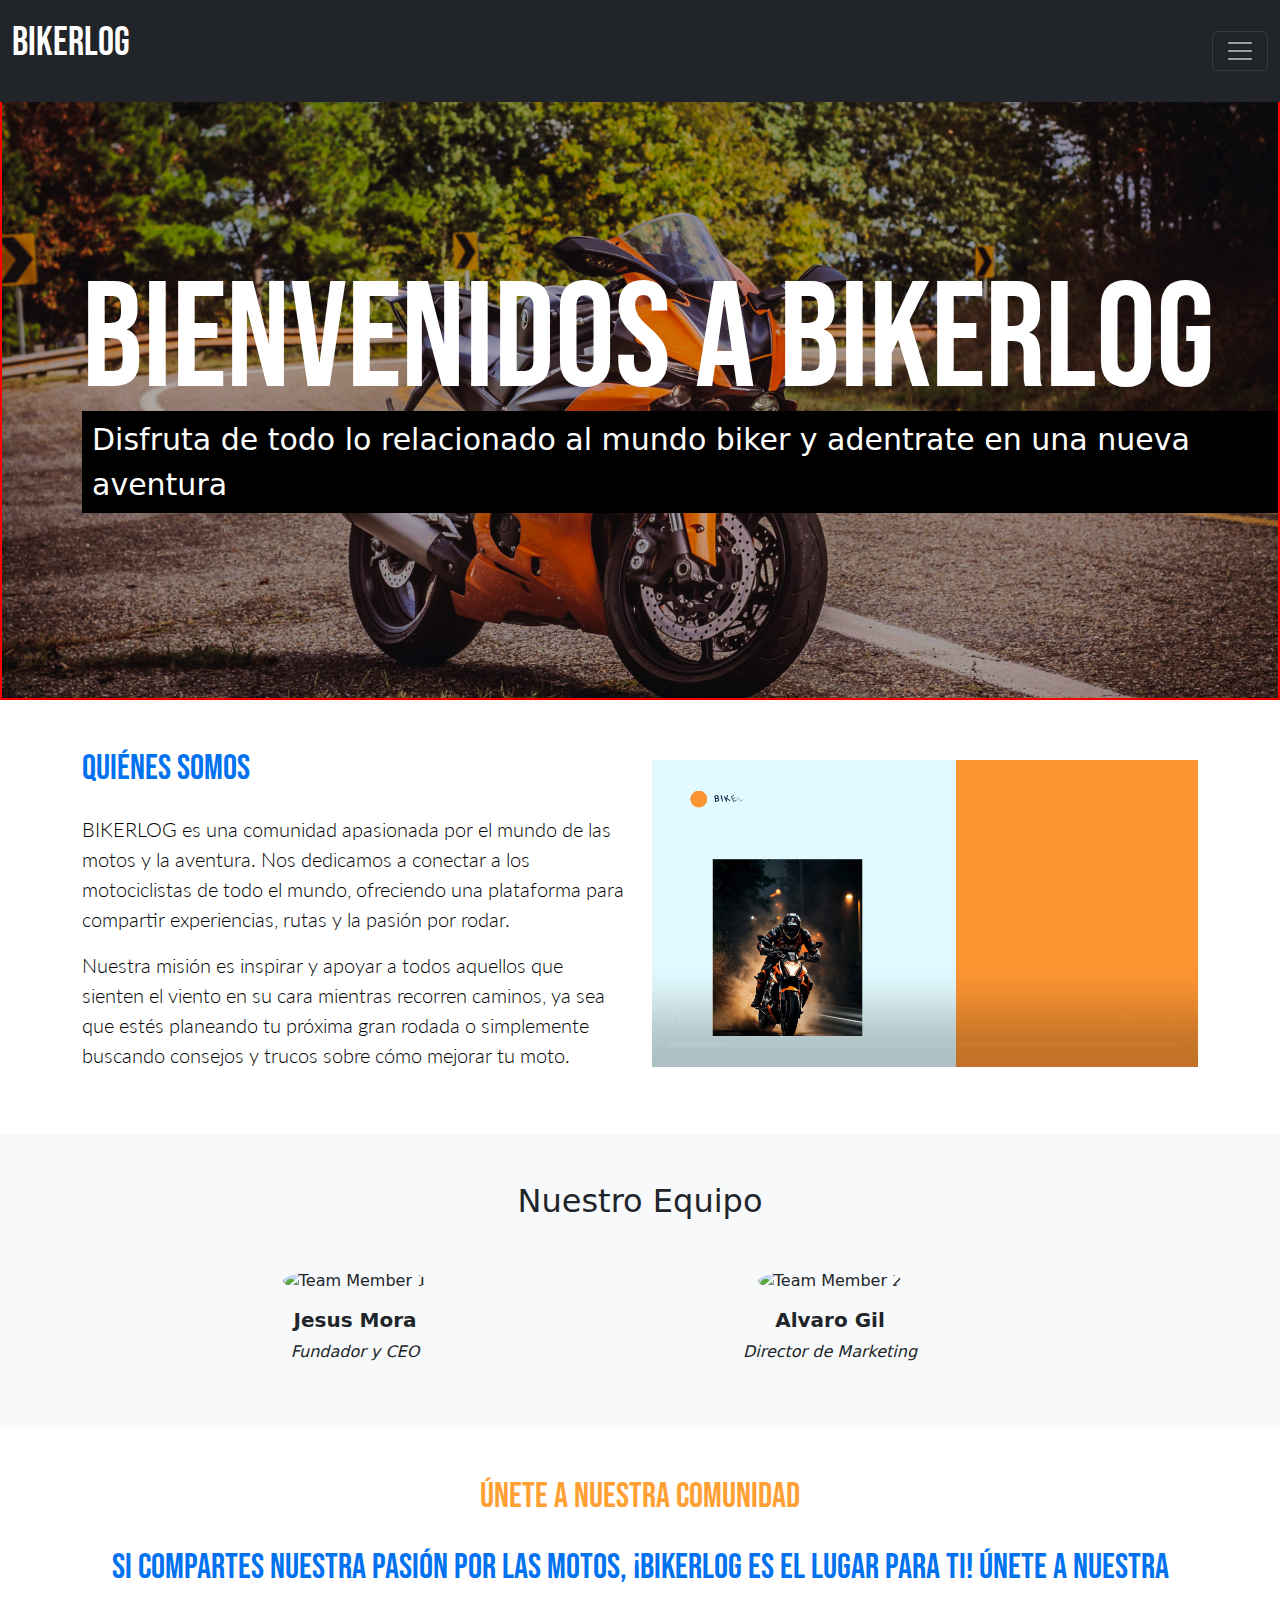
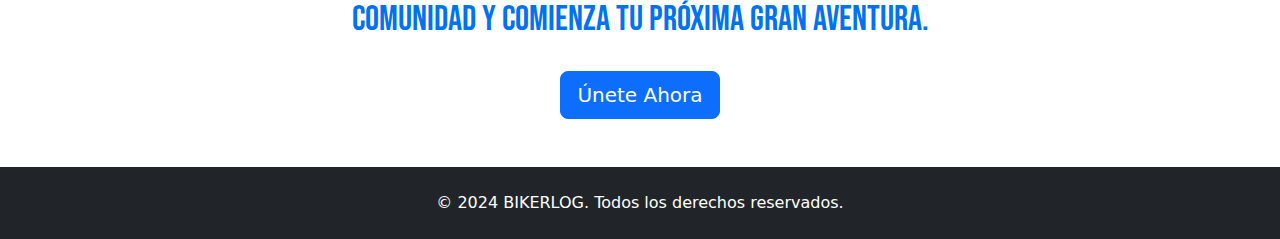
==== pages/aboutUs.html @ 2d5d3749 "add enlace" ====
<!DOCTYPE html>
<html lang="en">
<head>
    <meta charset="UTF-8">
    <meta name="viewport" content="width=device-width, initial-scale=1.0">
    <title>About Us - BIKERLOG</title>
    <link href="https://cdn.jsdelivr.net/npm/bootstrap@5.3.3/dist/css/bootstrap.min.css" rel="stylesheet" integrity="sha384-QWTKZyjpPEjISv5WaRU9OFeRpok6YctnYmDr5pNlyT2bRjXh0JMhjY6hW+ALEwIH" crossorigin="anonymous">
   <link rel="stylesheet" href="../styles/aboutUs.css">
   <link rel="stylesheet" href="../styles/index.css">
</head>
<body>
    <header>
        <nav class="navbar navbar-dark bg-dark fixed-top">
            <div class="container-fluid">
              <!-- <a class="navbar-brand" href="#">BIKERLOG</a> -->
              <a class="navbar-brand" href="#">
                  <div class="container-logo">
                    <p>BIKERLOG</p>
                  </div>
              </a>
              <button class="navbar-toggler" type="button" data-bs-toggle="offcanvas" data-bs-target="#offcanvasDarkNavbar" aria-controls="offcanvasDarkNavbar" aria-label="Toggle navigation">
                <span class="navbar-toggler-icon"></span>
              </button>
              <div class="offcanvas offcanvas-end text-bg-dark" tabindex="-1" id="offcanvasDarkNavbar" aria-labelledby="offcanvasDarkNavbarLabel">
                <div class="offcanvas-header">
                  <h5 class="offcanvas-title" id="offcanvasDarkNavbarLabel">Emprende una nueva aventura</h5>
                  <button type="button" class="btn-close btn-close-white" data-bs-dismiss="offcanvas" aria-label="Close"></button>
                </div>
                <div class="offcanvas-body">
                  <ul class="navbar-nav justify-content-end flex-grow-1 pe-3">
                    <li class="nav-item">
                      <a class="nav-link active" aria-current="page" href="../index.html">Home</a>
                    </li>
                    <li class="nav-item">
                      <a class="nav-link" href="./blog.html">Blog</a>
                    </li>
                    <li class="nav-item">
                        <a class="nav-link" href="#">Rodadas</a>
                    </li>
                    <li class="nav-item">
                        <a class="nav-link" href="./aboutUs.html">Sobre Nosotros</a>
                    </li>
                    <!-- <li class="nav-item dropdown">
                      <a class="nav-link dropdown-toggle" href="#" role="button" data-bs-toggle="dropdown" aria-expanded="false">
                        Dropdown
                      </a>
                      <ul class="dropdown-menu dropdown-menu-dark">
                        <li><a class="dropdown-item" href="#">Action</a></li>
                        <li><a class="dropdown-item" href="#">Another action</a></li>
                        <li>
                          <hr class="dropdown-divider">
                        </li>
                        <li><a class="dropdown-item" href="#">Something else here</a></li>
                      </ul>
                    </li> -->
                  </ul>
                  <!-- <form class="d-flex mt-3" role="search">
                    <input class="form-control me-2" type="search" placeholder="Search" aria-label="Search">
                    <button class="btn btn-success" type="submit">Search</button>
                  </form> -->
                </div>
              </div>
            </div>
          </nav>
          <section class="banner-section">
              <h1>Bienvenidos a BikerLog</h1>
              <p>Disfruta de todo lo relacionado al mundo biker y adentrate en una nueva aventura</p>
          </section>
<main>
    <!-- Sección de descripción -->
    <section class="py-5">
        <div class="container">
            <div class="row align-items-center">
                <div class="col-lg-6">
                    <h2 class="mb-4">Quiénes Somos</h2>
                    <p class="lead">
                        BIKERLOG es una comunidad apasionada por el mundo de las motos y la aventura. Nos dedicamos a conectar a los motociclistas de todo el mundo, ofreciendo una plataforma para compartir experiencias, rutas y la pasión por rodar. 
                    </p>
                    <p class="lead ">
                        Nuestra misión es inspirar y apoyar a todos aquellos que sienten el viento en su cara mientras recorren caminos, ya sea que estés planeando tu próxima gran rodada o simplemente buscando consejos y trucos sobre cómo mejorar tu moto.
                    </p>
                </div>
                <div class="col-lg-6">
                    <div class="video-container">
                        <video controls autoplay loop muted>
                            <source src="../assets/Presentación de cultura de la empresa celeste violeta (3).mp4" type="video/mp4">
                            Tu navegador no soporta videos HTML5.
                        </video>
                    </div>
                </div>
            </div>
        </div>
    </section>

    <!-- Sección de equipo -->
    <section class="py-5 bg-light">
        <div class="container">
            <h2 class="text-center mb-5">Nuestro Equipo</h2>
            <div class="row text-center">
                <!-- Miembro del equipo 1 -->
                <div class="col-md-6 team-member">
                    <img src="https://via.placeholder.com/150" alt="Team Member 1">
                    <h5>Jesus Mora</h5>
                    <p>Fundador y CEO</p>
                </div>
                <!-- Miembro del equipo 2 -->
                <div class="col-md-4 team-member">
                    <img src="https://via.placeholder.com/150" alt="Team Member 2">
                    <h5>Alvaro Gil</h5>
                    <p>Director de Marketing</p>
                </div>
            </div>
        </div>
    </section>

    <!-- Sección de llamada a la acción -->
    <section class="py-5">
        <div class="container text-center">
            <h2 class="mb-4">Únete a Nuestra Comunidad</h2>
            <p class="biker mb-4">
                Si compartes nuestra pasión por las motos, ¡BIKERLOG es el lugar para ti! Únete a nuestra comunidad y comienza tu próxima gran aventura.
            </p>
            <a href="#" class="btn btn-primary btn-lg">Únete Ahora</a>
        </div>
    </section>
</main>
    <!-- Footer -->
    <footer class="py-4 bg-dark text-white text-center">
        <p class="mb-0">&copy; 2024 BIKERLOG. Todos los derechos reservados.</p>
    </footer>

    <!-- Bootstrap JS -->
    <script src="https://cdn.jsdelivr.net/npm/bootstrap@5.3.3/dist/js/bootstrap.bundle.min.js" integrity="sha384-YvpcrYf0tY3lHB60NNkmXc5s9fDVZLESaAA55NDzOxhy9GkcIdslK1eN7N6jIeHz" crossorigin="anonymous"></script>

    <script src="https://cdn.jsdelivr.net/npm/bootstrap@5.3.3/dist/js/bootstrap.bundle.min.js" integrity="sha384-mQ93G1EwhbvtKVYvTrPT5s8IkAjrI6gmHugRftlkrC7WYMfduGF2yCDboKI9d6L7" crossorigin="anonymous"></script>
</body>
</html>
---- styles/aboutUs.css ----
@import url('https://fonts.googleapis.com/css2?family=Bebas+Neue&display=swap');
@import url('https://fonts.googleapis.com/css2?family=Lato:ital,wght@0,100;0,300;0,400;0,700;0,900;1,100;1,300;1,400;1,700;1,900&display=swap');

* {
    margin: 0;
}

:root{
    --color-text: #FF9F34;
    --secondo-color:#0072F0;
    --font-text: Bebas Neue;
    --second-font: 'Lato';

}

body{
    background-color: #fff;
    margin: 0;
    padding: 0%;
    overflow-x: hidden;
    box-sizing: border-box;

}



/*style for about*/
.team-member img {
    border-radius: 50%;
    width: 150px;
    height: 150px;
    object-fit: cover;
}

.team-member {
    text-align: center;
}

.team-member h5 {
    margin-top: 15px;
    font-weight: bold;
}

.team-member p {
    font-style: italic;
}

.text-center h2 {
  color: var(--color-text);
  font-family: var(--font-text);
}

/* Ajusta el estilo de la sección */
.video-container {
    max-width: 100%;
    height: auto;
}

.video-container video {
    width: 100%;
    height: auto;
}

/*style for section container(quienes somos)*/


.mb-4 {
    font-family: var(--font-text);
    color: var(--secondo-color);
    font-size: 35PX;
}

.lead{
    font-family: var(--second-font);
    color: black;
}
---- styles/index.css ----
@import url('https://fonts.googleapis.com/css2?family=Bebas+Neue&display=swap');
@import url('https://fonts.googleapis.com/css2?family=Lato:ital,wght@0,100;0,300;0,400;0,700;0,900;1,100;1,300;1,400;1,700;1,900&display=swap');

* {
    margin: 0;
}

:root{
    --color-text: #FF9F34;
    --secondo-color:#0072F0;
    --font-text: Bebas Neue;
    --second-font: 'Lato';

}

body{
    background-color: #fff;
    margin: 0;
    padding: 0%;
    overflow-x: hidden;
    box-sizing: border-box;

}

main{
    overflow: hidden;
}


.container-logo p{
    font-family: "Bebas Neue";
    font-size: 40px;
}

.banner-section {
    background-image: url('/assets/Bikerlog-image-main.png'); /* Imagen de fondo del banner */
    background-size: cover;
    border:2px solid red;
    background-position: center;
    background-repeat: repeat;
    height: 600px;
    width: 100vw;
    position: relative;
    display: flex;
    flex-direction: column;
    align-items: center; 
    margin-top: 100px;
    justify-content: center;
    align-items: start;
}

.banner-section h1{
    color: white;
    margin-left: 80px;
    font-size: 150px;
    font-family: "Bebas Neue";
    line-height: 140px;
    margin-bottom: 0;
}
.banner-section p {
    color: white;
    margin-left: 80px;
    font-size: 30px;
    background-color: black;
    padding: 6px 10px;
}

.banner-section button {
    padding: 8px 40px;
    border-radius: 10px;
    font-family: "Bebas Neue";
    font-size: 30px;
}

/* Alinear el contenido a la izquierda */
.banner-content {
    max-width: 600px; 
    padding-left: 30px; 
}

.banner-content h1 {
    font-size: 3rem;
    margin-bottom: 20px;
}

.banner-content p {
    font-size: 1.25rem;
    margin-bottom: 20px;
}

.banner-content .btn {
    font-size: 1.25rem;
    padding: 10px 20px;
}

/*styles for card*/
.card {
    display: flex;
    flex-direction: column;
    height: 100%;
    padding: 20px; 
    min-height: 450px; 
    box-sizing: border-box; 
}


.card-img-top {
    width: 100%;
    height: 200px; 
    object-fit: cover; 
}


.card-body {
    display: flex;
    flex-direction: column;
    flex-grow: 1;
}


.btn {
    margin-top: auto;
}



/* Estilos para las palabras individuales en el título */
.word-1 {
    color: blue; /* Cambia el color de 'Articulos' a azul */
}

.word-2 {
    color: red; /* Cambia el color de 'recientes' a rojo */
}
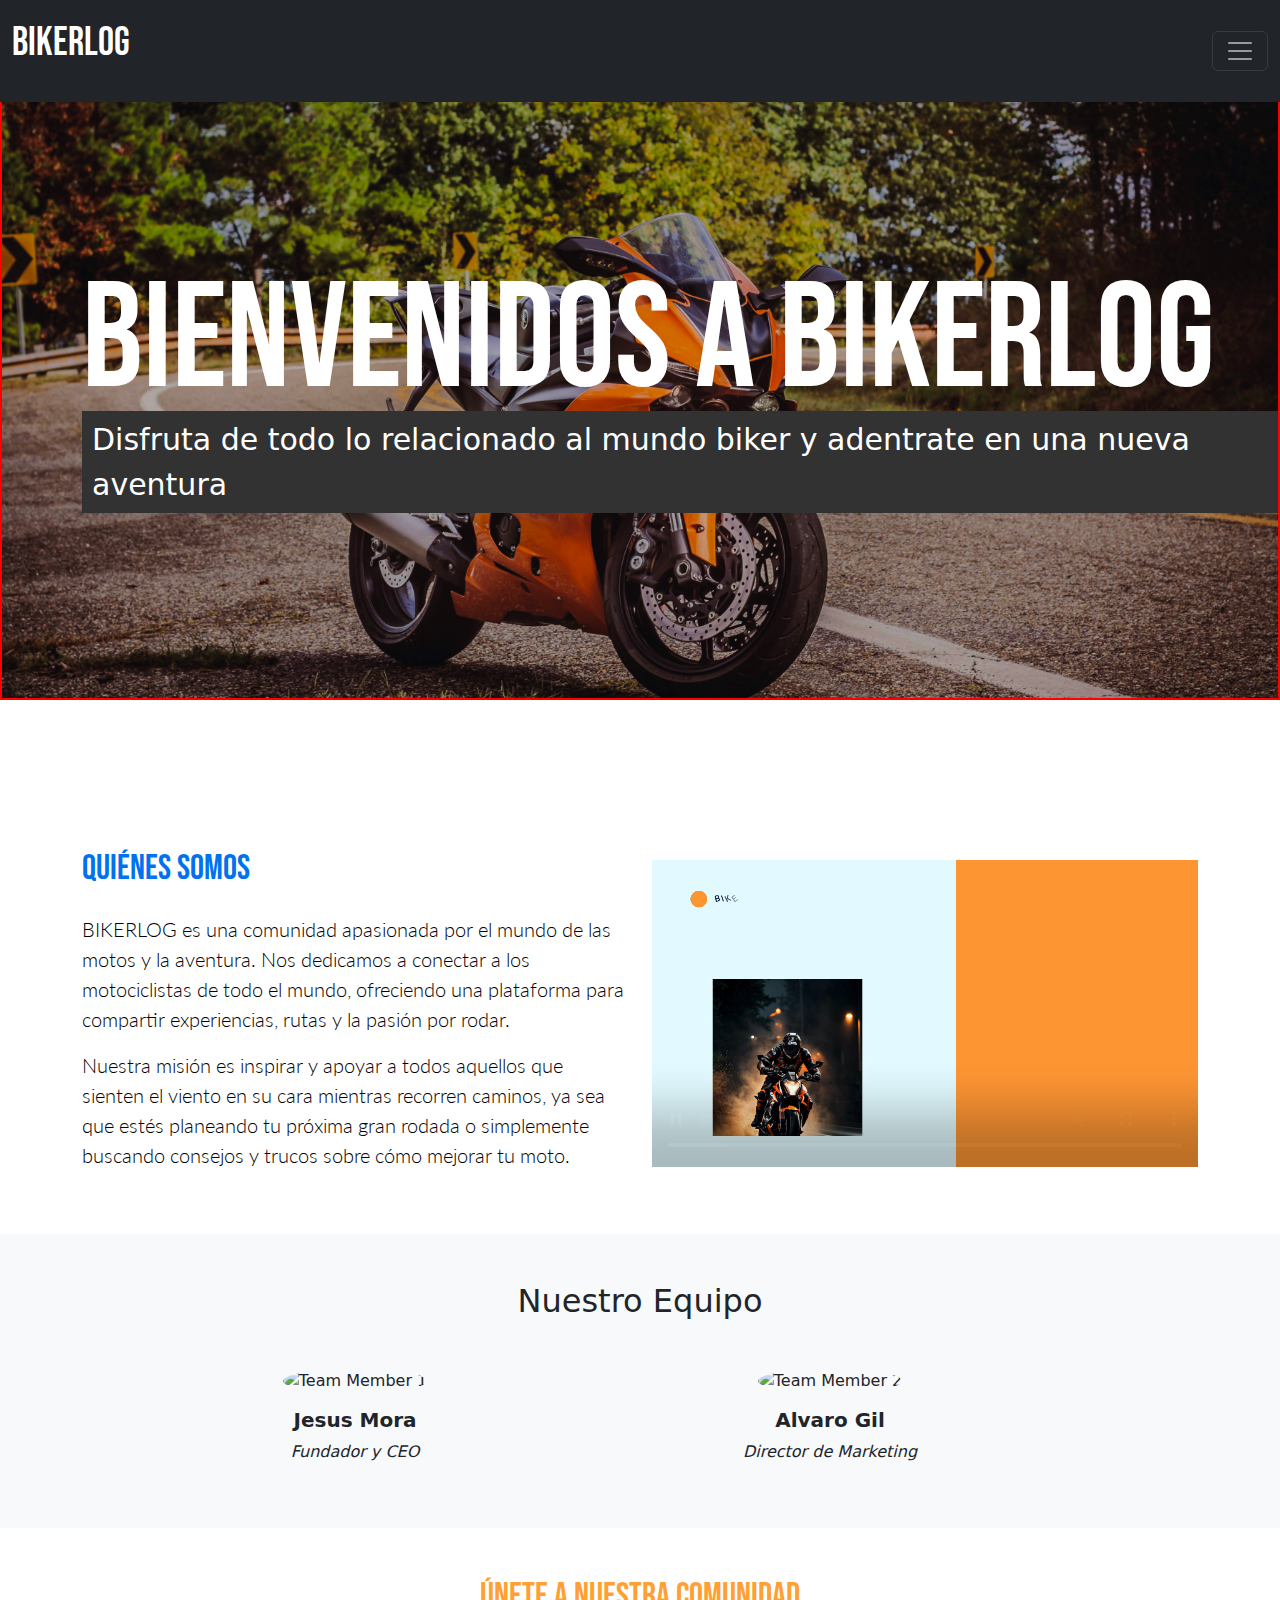
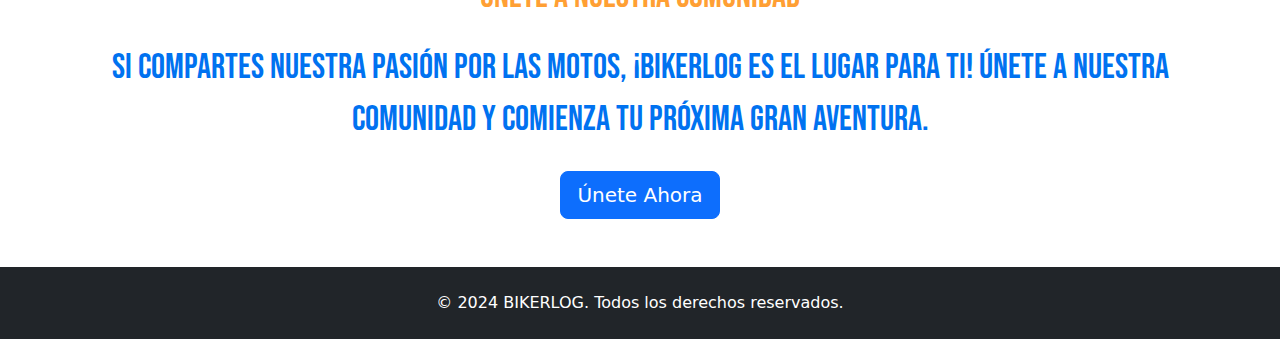
==== commit fe606967: "quite el espacio en blanco del footer" ====
--- a/pages/aboutUs.html
+++ b/pages/aboutUs.html
@@ -66,6 +66,7 @@
               <h1>Bienvenidos a BikerLog</h1>
               <p>Disfruta de todo lo relacionado al mundo biker y adentrate en una nueva aventura</p>
           </section>
+    </header>
 <main>
     <!-- Sección de descripción -->
     <section class="py-5">
--- a/styles/index.css
+++ b/styles/index.css
@@ -61,15 +61,29 @@
     color: white;
     margin-left: 80px;
     font-size: 30px;
-    background-color: black;
+    background-color: rgb(50, 50, 50);
     padding: 6px 10px;
 }
 
 .banner-section button {
-    padding: 8px 40px;
+    padding: 6px 40px;
     border-radius: 10px;
     font-family: "Bebas Neue";
     font-size: 30px;
+    margin: 20px 10px 0px 80px;
+    border: none;
+    background-color: #FF9F34;
+    color: #333333;
+}
+
+.banner-section button:hover{
+    border: 2px solid #FF9F34;
+    background-color: #1a1a1a;
+    color: #fff;
+}
+
+header{
+    padding-bottom: 100px;
 }
 
 /* Alinear el contenido a la izquierda */
@@ -126,9 +140,12 @@
 
 /* Estilos para las palabras individuales en el título */
 .word-1 {
-    color: blue; /* Cambia el color de 'Articulos' a azul */
+    color: #333333; /* Cambia el color de 'Articulos' a azul */
+    font-family: "Bebas Neue";
 }
 
+
 .word-2 {
-    color: red; /* Cambia el color de 'recientes' a rojo */
+    color: #0072F0; /* Cambia el color de 'recientes' a rojo */
+    font-family: "Bebas Neue";
 }
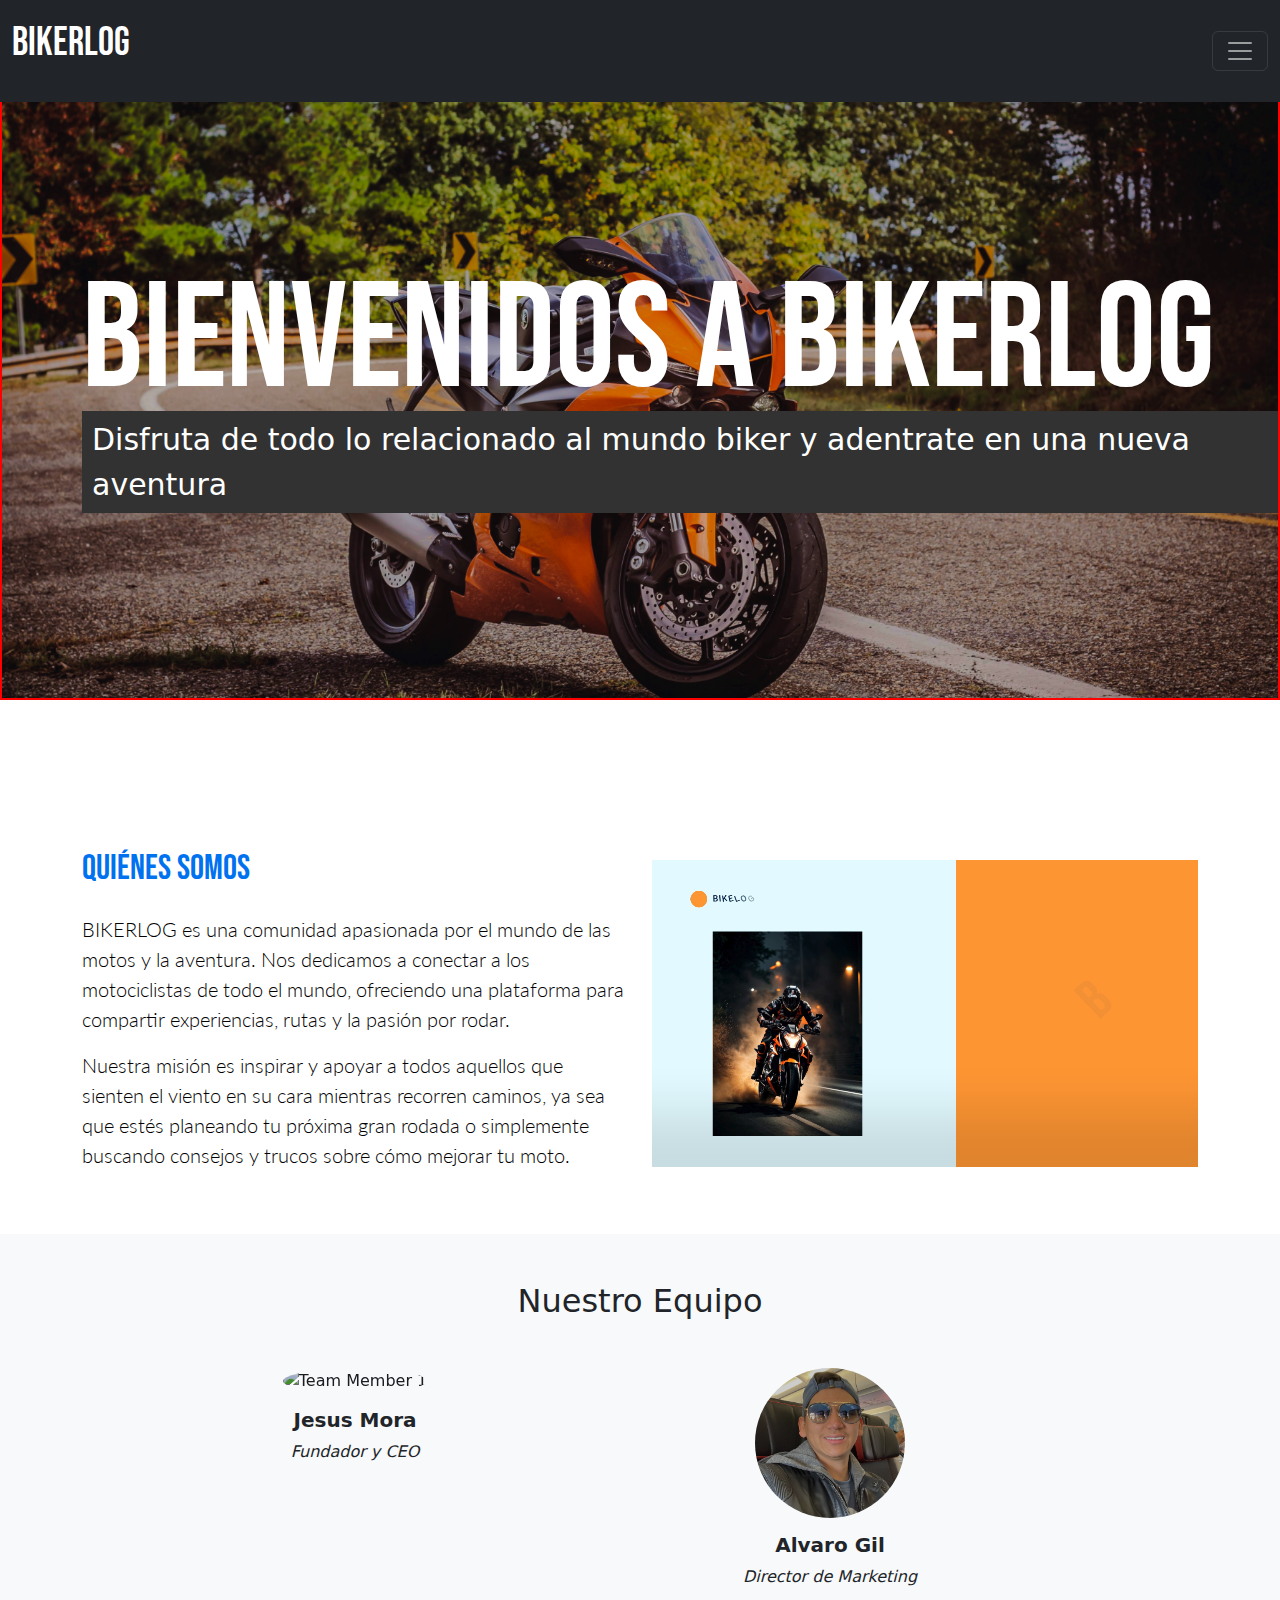
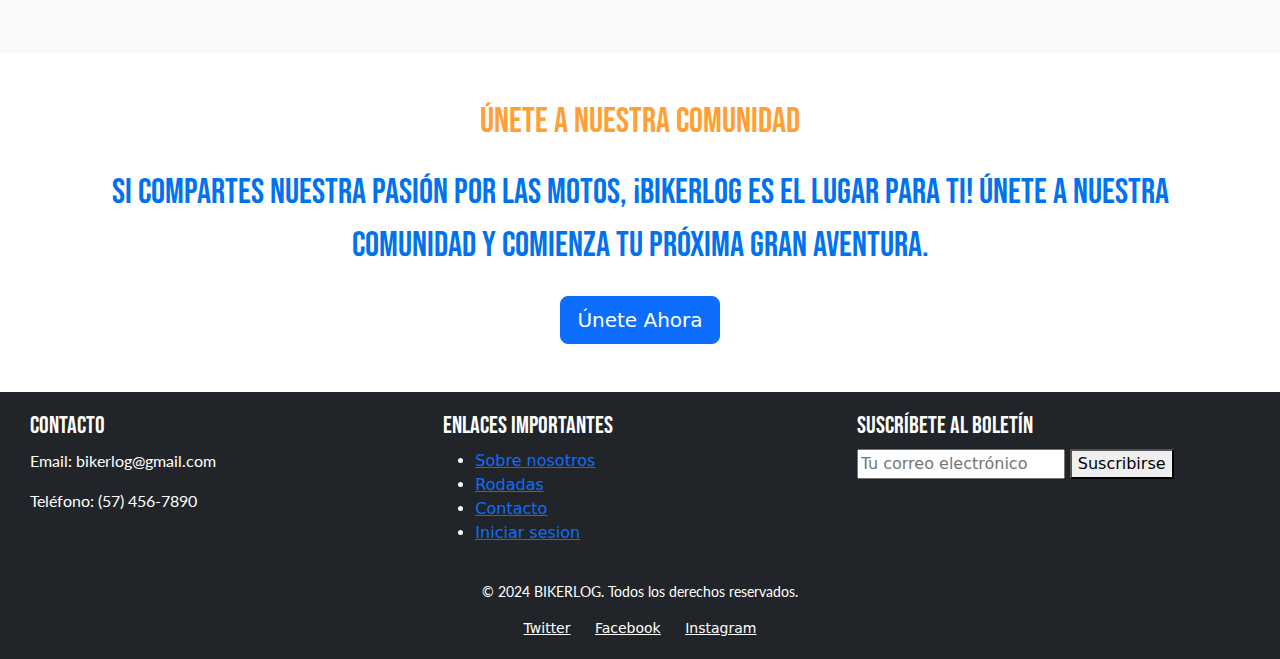
==== commit d752961b: "footer terminado" ====
--- a/pages/aboutUs.html
+++ b/pages/aboutUs.html
@@ -106,7 +106,7 @@
                 </div>
                 <!-- Miembro del equipo 2 -->
                 <div class="col-md-4 team-member">
-                    <img src="https://via.placeholder.com/150" alt="Team Member 2">
+                    <img src="../assets/8C8E439C-3A99-4916-8226-2C6E57E759D5.JPG" alt="Team Member 2">
                     <h5>Alvaro Gil</h5>
                     <p>Director de Marketing</p>
                 </div>
@@ -124,12 +124,45 @@
             <a href="#" class="btn btn-primary btn-lg">Únete Ahora</a>
         </div>
     </section>
+    
 </main>
     <!-- Footer -->
-    <footer class="py-4 bg-dark text-white text-center">
-        <p class="mb-0">&copy; 2024 BIKERLOG. Todos los derechos reservados.</p>
-    </footer>
-
+    <footer>
+      <div class="footer-content">
+          <div id="contacto" class="contact-info">
+              <h4>Contacto</h4>
+              <p>Email: bikerlog@gmail.com</p>
+              <p>Teléfono: (57) 456-7890</p>
+          </div>
+          
+          <div class="links">
+              <h4>Enlaces importantes</h4>
+              <ul>
+                  <li><a href="../pages/aboutUs.html">Sobre nosotros</a></li>
+                  <li><a href="#">Rodadas</a></li>
+                  <li><a href="#contacto">Contacto</a></li>
+                  <li><a href="../pages/loginAdmin.html">Iniciar sesion</a></li>
+              </ul>
+          </div>
+          
+          <div class="newsletter">
+              <h4>Suscríbete al boletín</h4>
+              <form action="/suscripcion" method="post">
+                  <input type="email" placeholder="Tu correo electrónico" required>
+                  <button type="submit">Suscribirse</button>
+              </form>
+          </div>
+      </div>
+  
+      <div class="footer-bottom">
+          <p>&copy; 2024 BIKERLOG. Todos los derechos reservados.</p>
+          <div class="social-media">
+              <a href="https://twitter.com" target="_blank">Twitter</a>
+              <a href="https://facebook.com" target="_blank">Facebook</a>
+              <a href="https://instagram.com" target="_blank">Instagram</a>
+          </div>
+      </div>
+  </footer>
     <!-- Bootstrap JS -->
     <script src="https://cdn.jsdelivr.net/npm/bootstrap@5.3.3/dist/js/bootstrap.bundle.min.js" integrity="sha384-YvpcrYf0tY3lHB60NNkmXc5s9fDVZLESaAA55NDzOxhy9GkcIdslK1eN7N6jIeHz" crossorigin="anonymous"></script>
 
--- a/styles/aboutUs.css
+++ b/styles/aboutUs.css
@@ -30,6 +30,8 @@
     width: 150px;
     height: 150px;
     object-fit: cover;
+    filter: brightness(0.8); 
+    transition: filter 0.5s;
 }
 
 .team-member {
--- a/styles/index.css
+++ b/styles/index.css
@@ -149,3 +149,43 @@
     color: #0072F0; /* Cambia el color de 'recientes' a rojo */
     font-family: "Bebas Neue";
 }
+
+/*estilos para footer*/
+footer {
+    background-color: rgb(33, 37, 41);
+    color: white; 
+    padding: 20px; 
+    text-align: left; 
+}
+
+footer h4{
+    font-family: var(--font-text);
+}
+
+footer p{
+    font-family: var(--second-font);
+}
+.footer-content {
+    display: flex; 
+    justify-content: space-between; 
+    margin-bottom: 20px; 
+}
+
+.footer-content div {
+    flex: 1; 
+    margin: 0 10px; 
+}
+
+.footer-bottom {
+    text-align: center;
+    font-size: 14px; 
+}
+
+.footer-bottom .social-media a {
+    margin: 0 10px; 
+    color: white; 
+}
+
+.footer-bottom .social-media a:hover {
+    text-decoration: underline; 
+}
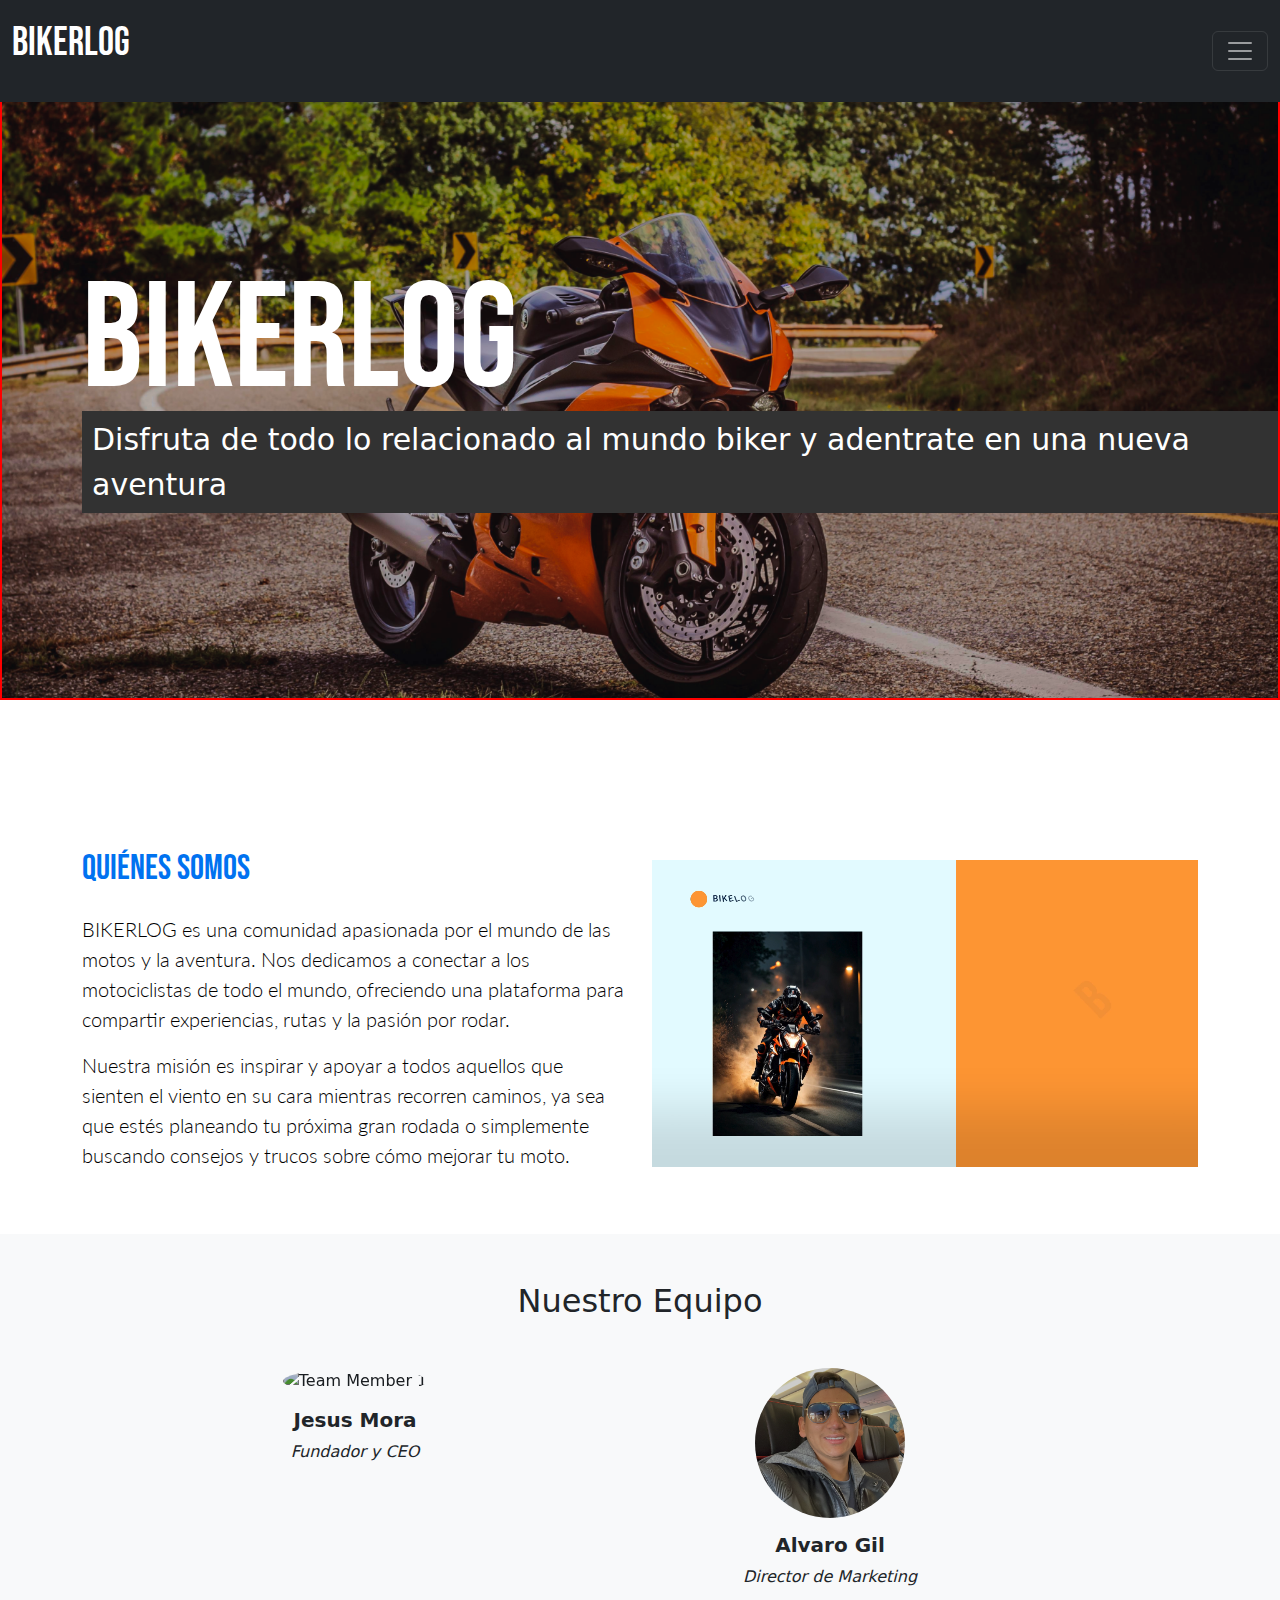
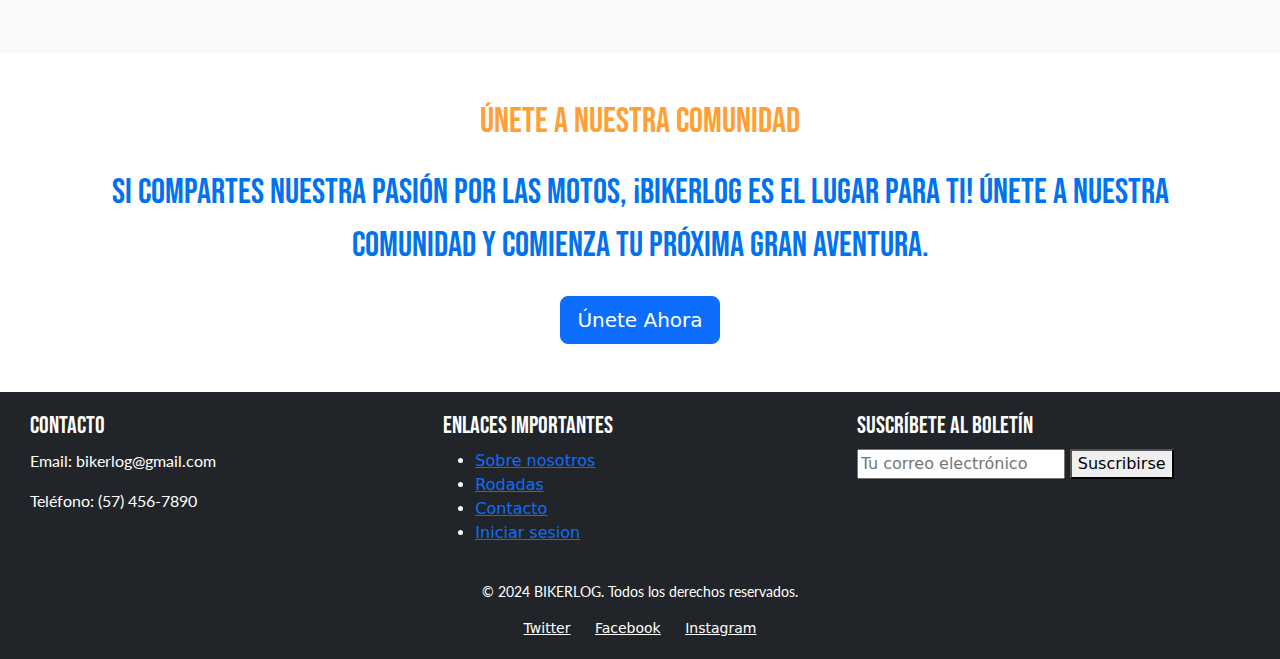
==== commit 2a17c91f: "responsive y readme" ====
--- a/pages/aboutUs.html
+++ b/pages/aboutUs.html
@@ -6,7 +6,10 @@
     <title>About Us - BIKERLOG</title>
     <link href="https://cdn.jsdelivr.net/npm/bootstrap@5.3.3/dist/css/bootstrap.min.css" rel="stylesheet" integrity="sha384-QWTKZyjpPEjISv5WaRU9OFeRpok6YctnYmDr5pNlyT2bRjXh0JMhjY6hW+ALEwIH" crossorigin="anonymous">
    <link rel="stylesheet" href="../styles/aboutUs.css">
-   <link rel="stylesheet" href="../styles/index.css">
+  
+   <link href="https://cdn.jsdelivr.net/npm/bootstrap@5.3.3/dist/css/bootstrap.min.css" rel="stylesheet" integrity="sha384-QWTKZyjpPEjISv5WaRU9OFeRpok6YctnYmDr5pNlyT2bRjXh0JMhjY6hW+ALEwIH" crossorigin="anonymous">
+   <link href="https://stackpath.bootstrapcdn.com/bootstrap/5.3.0/css/bootstrap.min.css" rel="stylesheet">
+   <link href="https://cdn.jsdelivr.net/npm/bootstrap@5.3.3/dist/css/bootstrap.min.css" rel="stylesheet" integrity="sha384-QWTKZyjpPEjISv5WaRU9OFeRpok6YctnYmDr5pNlyT2bRjXh0JMhjY6hW+ALEwIH" crossorigin="anonymous">
 </head>
 <body>
     <header>
@@ -63,7 +66,7 @@
             </div>
           </nav>
           <section class="banner-section">
-              <h1>Bienvenidos a BikerLog</h1>
+            <h1 class="titulo">BikerLog</h1>
               <p>Disfruta de todo lo relacionado al mundo biker y adentrate en una nueva aventura</p>
           </section>
     </header>
@@ -121,7 +124,7 @@
             <p class="biker mb-4">
                 Si compartes nuestra pasión por las motos, ¡BIKERLOG es el lugar para ti! Únete a nuestra comunidad y comienza tu próxima gran aventura.
             </p>
-            <a href="#" class="btn btn-primary btn-lg">Únete Ahora</a>
+            <a href="../pages/loginAdmin.html" class="btn btn-primary btn-lg">Únete Ahora</a>
         </div>
     </section>
     
@@ -163,9 +166,8 @@
           </div>
       </div>
   </footer>
-    <!-- Bootstrap JS -->
-    <script src="https://cdn.jsdelivr.net/npm/bootstrap@5.3.3/dist/js/bootstrap.bundle.min.js" integrity="sha384-YvpcrYf0tY3lHB60NNkmXc5s9fDVZLESaAA55NDzOxhy9GkcIdslK1eN7N6jIeHz" crossorigin="anonymous"></script>
-
-    <script src="https://cdn.jsdelivr.net/npm/bootstrap@5.3.3/dist/js/bootstrap.bundle.min.js" integrity="sha384-mQ93G1EwhbvtKVYvTrPT5s8IkAjrI6gmHugRftlkrC7WYMfduGF2yCDboKI9d6L7" crossorigin="anonymous"></script>
+  <script src="https://cdn.jsdelivr.net/npm/bootstrap@5.3.3/dist/js/bootstrap.bundle.min.js" integrity="sha384-mQ93G1EwhbvtKVYvTrPT5s8IkAjrI6gmHugRftlkrC7WYMfduGF2yCDboKI9d6L7" crossorigin="anonymous"></script>
+  <script src="/scripts/app.js"></script>
+ <script src="https://cdn.jsdelivr.net/npm/bootstrap@5.3.3/dist/js/bootstrap.bundle.min.js" integrity="sha384-YvpcrYf0tY3lHB60NNkmXc5s9fDVZLESaAA55NDzOxhy9GkcIdslK1eN7N6jIeHz" crossorigin="anonymous"></script>
 </body>
 </html>--- a/styles/aboutUs.css
+++ b/styles/aboutUs.css
@@ -22,15 +22,110 @@
 
 }
 
-
-
+main{
+    overflow: hidden;
+}
+
+
+.container-logo p{
+    font-family: "Bebas Neue";
+    font-size: 40px;
+}
+
+.banner-section{
+    background-image: url('/assets/Bikerlog-image-main.png'); /* Imagen de fondo del banner */
+    background-size: cover;
+    border:2px solid red;
+    background-position: center;
+    background-repeat: repeat;
+    height: 600px;
+    width: 100vw;
+    position: relative;
+    display: flex;
+    flex-direction: column;
+    align-items: center; 
+    margin-top: 100px;
+    justify-content: center;
+    align-items: start;
+}
+
+.banner-section h1{
+    color: white;
+    margin-left: 80px;
+    font-size: 150px;
+    font-family: "Bebas Neue";
+    line-height: 140px;
+    margin-bottom: 0;
+    
+}
+.banner-section p {
+    color: white;
+    margin-left: 80px;
+    font-size: 30px;
+    background-color: rgb(50, 50, 50);
+    padding: 6px 10px;
+}
+
+.banner-section button {
+    padding: 6px 40px;
+    border-radius: 10px;
+    font-family: "Bebas Neue";
+    font-size: 30px;
+    margin: 20px 10px 0px 80px;
+    border: none;
+    background-color: #FF9F34;
+    color: #333333;
+}
+
+.banner-section button:hover{
+    border: 2px solid #FF9F34;
+    background-color: #1a1a1a;
+    color: #fff;
+}
+
+header{
+    padding-bottom: 100px;
+}
+
+/* Alinear el contenido a la izquierda */
+.banner-content {
+    max-width: 600px; 
+    padding-left: 30px; 
+}
+
+.banner-content h1 {
+    font-size: 3rem;
+    margin-bottom: 20px;
+}
+
+.banner-content p {
+    font-size: 1.25rem;
+    margin-bottom: 20px;
+}
+
+.banner-content .btn {
+    font-size: 1.25rem;
+    padding: 10px 20px;
+}
+body {
+    background-color: #fff;
+    margin: 0;
+    padding: 0%;
+    overflow-x: hidden;
+    box-sizing: border-box;
+}
+
+.titulo {
+    font-family: var(--font-text);
+    font-size: 70px; /* Tamaño por defecto en pantallas grandes */
+}
 /*style for about*/
 .team-member img {
     border-radius: 50%;
     width: 150px;
     height: 150px;
     object-fit: cover;
-    filter: brightness(0.8); 
+    filter: brightness(0.8);
     transition: filter 0.5s;
 }
 
@@ -48,8 +143,8 @@
 }
 
 .text-center h2 {
-  color: var(--color-text);
-  font-family: var(--font-text);
+    color: var(--color-text);
+    font-family: var(--font-text);
 }
 
 /* Ajusta el estilo de la sección */
@@ -63,16 +158,163 @@
     height: auto;
 }
 
-/*style for section container(quienes somos)*/
-
-
+/*style for section container (quienes somos) */
 .mb-4 {
     font-family: var(--font-text);
     color: var(--secondo-color);
-    font-size: 35PX;
-}
-
-.lead{
+    font-size: 35px;
+}
+
+.lead {
     font-family: var(--second-font);
     color: black;
 }
+
+
+
+/*estilos para footer*/
+footer {
+    background-color: rgb(33, 37, 41);
+    color: white; 
+    padding: 20px; 
+    text-align: left; 
+}
+
+footer h4{
+    font-family: var(--font-text);
+}
+
+footer p{
+    font-family: var(--second-font);
+}
+.footer-content {
+    display: flex; 
+    justify-content: space-between; 
+    margin-bottom: 20px; 
+}
+
+.footer-content div {
+    flex: 1; 
+    margin: 0 10px; 
+}
+
+.footer-bottom {
+    text-align: center;
+    font-size: 14px; 
+}
+
+.footer-bottom .social-media a {
+    margin: 0 10px; 
+    color: white; 
+}
+
+.footer-bottom .social-media a:hover {
+    text-decoration: underline; 
+}
+
+/* Responsiveness with media queries */
+
+/* Pantallas grandes y tablets (dispositivos de hasta 992px) */
+@media (max-width: 992px) {
+    h1 {
+        font-size: 60px; /* Ajusta el tamaño del texto */
+    }
+    .banner-section p {
+        font-size: 18px; /* Ajusta el tamaño del párrafo en la sección banner */
+    }
+
+    .tiulo {
+        font-size: 30px;
+    }
+
+
+    .team-member img {
+        width: 120px;
+        height: 120px;
+    }
+    .lead {
+        font-size: 16px;
+    }
+   
+}
+
+/* Tablets y dispositivos móviles grandes (hasta 768px) */
+@media (max-width: 768px) {
+    h1 {
+        font-size: 50px;
+    }
+   
+    .banner-section p {
+        font-size: 16px;
+    }
+    .team-member img {
+        width: 100px;
+        height: 100px;
+    }
+    .lead {
+        font-size: 15px;
+    }
+    .text-center h2 {
+        font-size: 28px;
+    }
+}
+
+/* Móviles medianos (hasta 576px) */
+@media (max-width: 576px) {
+    h1 {
+        font-size: 40px;
+    }
+    .banner-section p {
+        font-size: 14px;
+    }
+    .team-member img {
+        width: 80px;
+        height: 80px;
+    }
+    .newsletter {
+        display: none; /* Ocultar el contenedor del boletín */
+    }
+    
+    .titulo,
+    .titulo + p { /* Selecciona el elemento .titulo y su siguiente p */
+        display: none; /* Ocultar el título y el párrafo asociado */
+    }
+    .lead {
+        font-size: 14px;
+    }
+    .text-center h2 {
+        font-size: 24px;
+    }
+    .btn-lg {
+        font-size: 14px;
+        padding: 10px 20px;
+    }
+}
+
+/* Móviles pequeños y extra pequeños (hasta 375px) */
+@media (max-width: 390px) {
+    h1 {
+        display: none;
+    }
+    
+    .tiulo{
+        font-size: 24px;
+    }
+    .banner-section p {
+        font-size: 12px;
+    }
+    .team-member img {
+        width: 70px;
+        height: 70px;
+    }
+    .lead {
+        font-size: 13px;
+    }
+    .text-center h2 {
+        font-size: 20px;
+    }
+    .btn-lg {
+        font-size: 12px;
+        padding: 8px 16px;
+    }
+}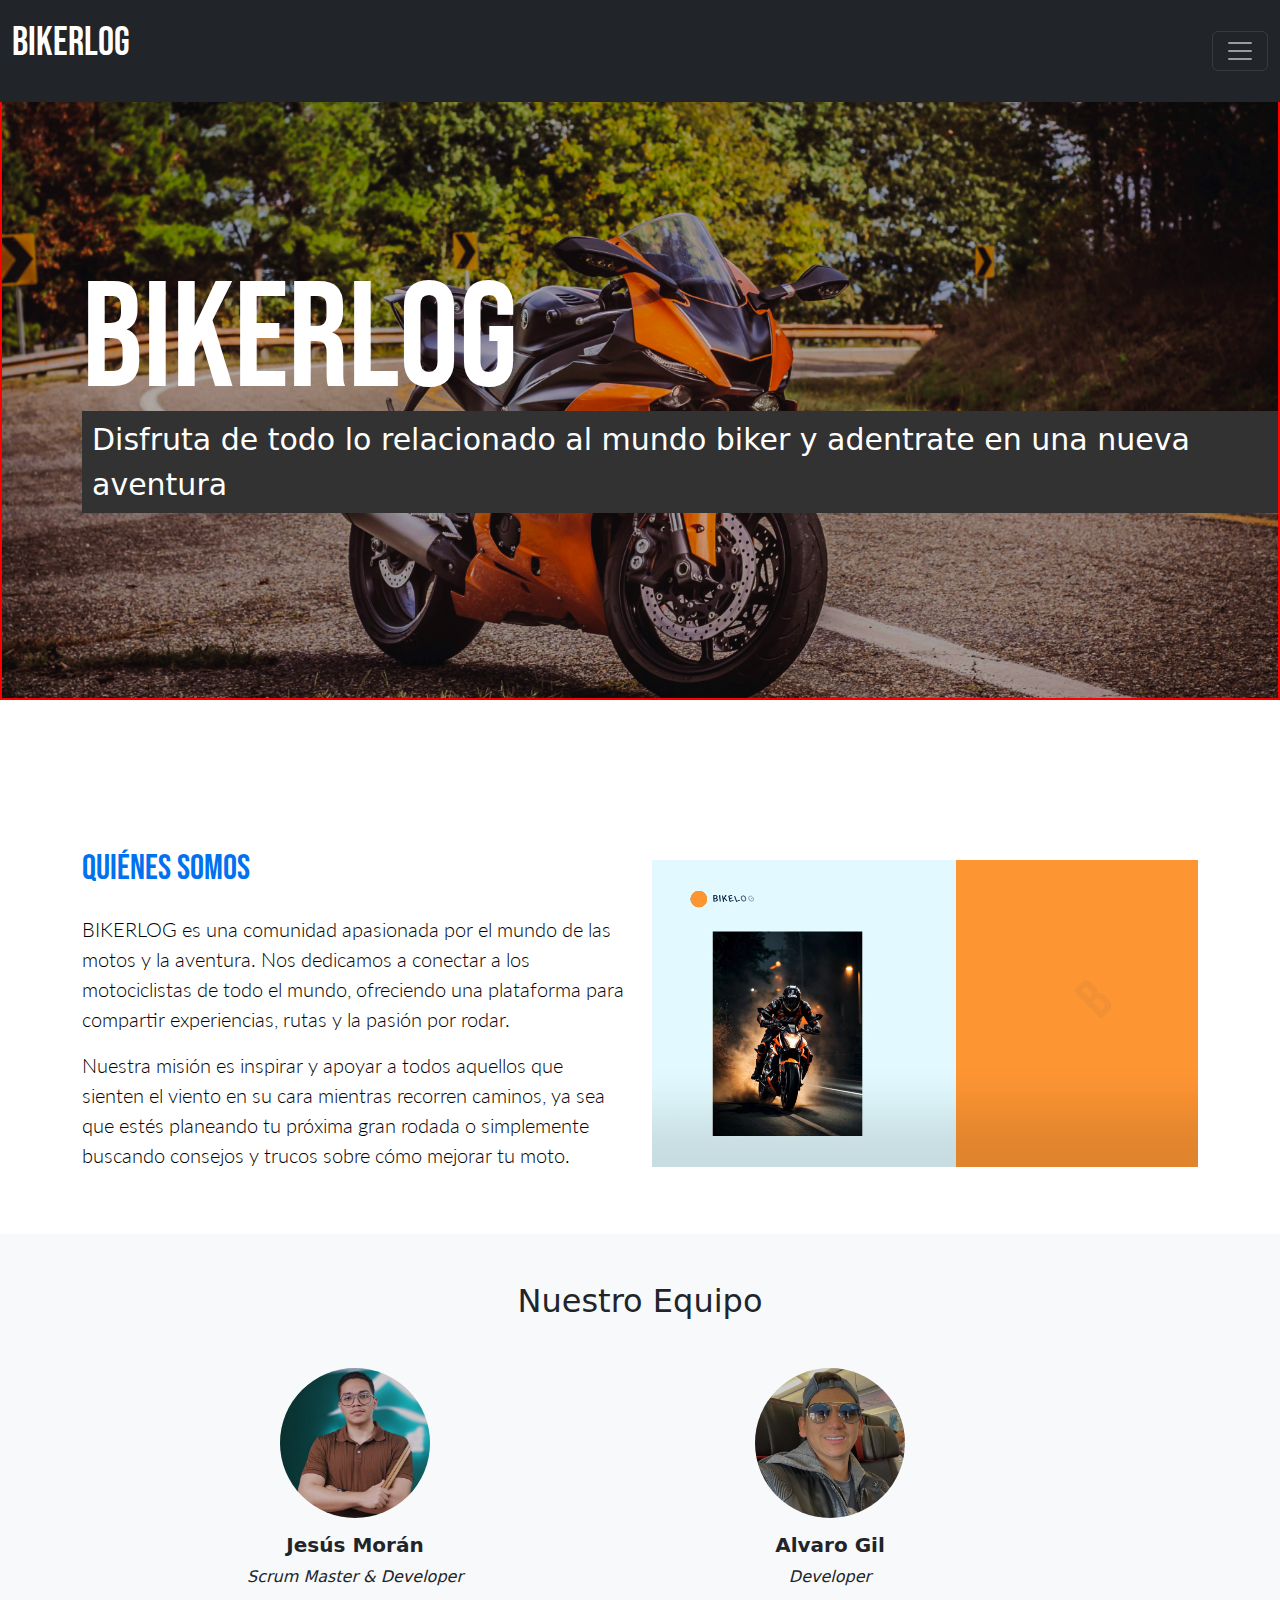
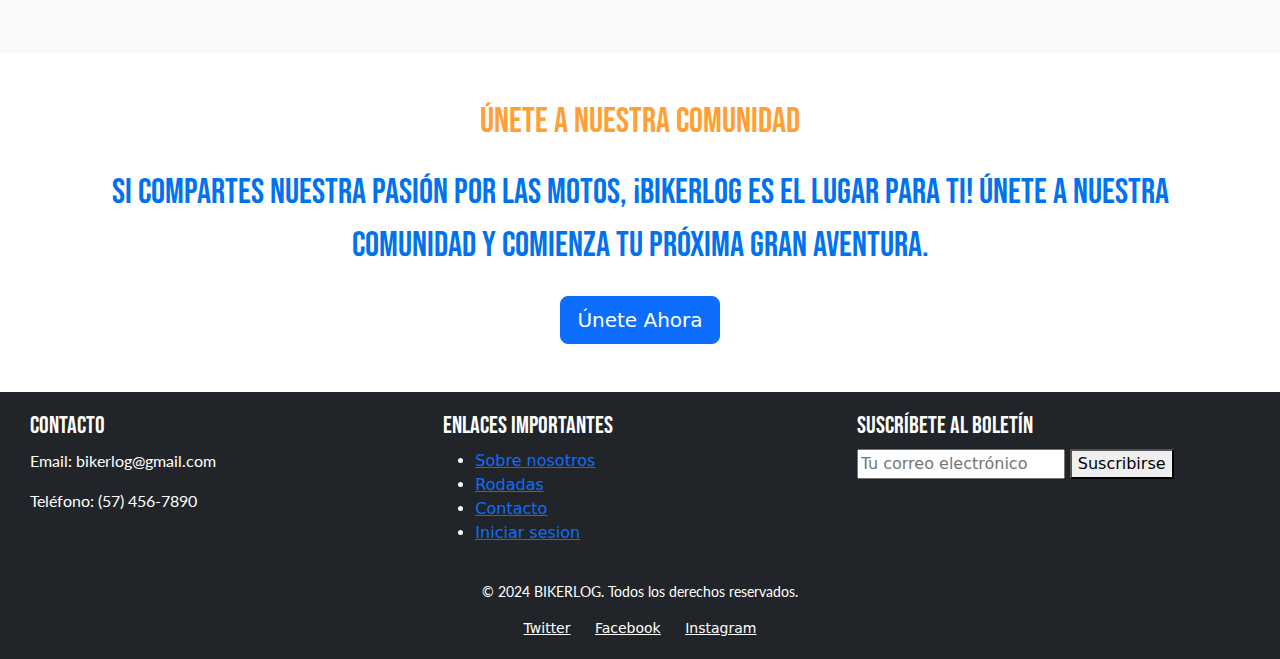
==== commit 85ad752b: "final changes" ====
--- a/pages/aboutUs.html
+++ b/pages/aboutUs.html
@@ -42,6 +42,9 @@
                     </li>
                     <li class="nav-item">
                         <a class="nav-link" href="./aboutUs.html">Sobre Nosotros</a>
+                    </li>
+                    <li class="nav-item">
+                        <a class="nav-link" href="/pages/loginAdmin.html">Iniciar Sesión</a>
                     </li>
                     <!-- <li class="nav-item dropdown">
                       <a class="nav-link dropdown-toggle" href="#" role="button" data-bs-toggle="dropdown" aria-expanded="false">
@@ -103,15 +106,15 @@
             <div class="row text-center">
                 <!-- Miembro del equipo 1 -->
                 <div class="col-md-6 team-member">
-                    <img src="https://via.placeholder.com/150" alt="Team Member 1">
-                    <h5>Jesus Mora</h5>
-                    <p>Fundador y CEO</p>
+                    <img src="/assets/New github image.jpg" alt="Team Member 1">
+                    <h5>Jesús Morán</h5>
+                    <p>Scrum Master & Developer</p>
                 </div>
                 <!-- Miembro del equipo 2 -->
                 <div class="col-md-4 team-member">
                     <img src="../assets/8C8E439C-3A99-4916-8226-2C6E57E759D5.JPG" alt="Team Member 2">
                     <h5>Alvaro Gil</h5>
-                    <p>Director de Marketing</p>
+                    <p>Developer</p>
                 </div>
             </div>
         </div>
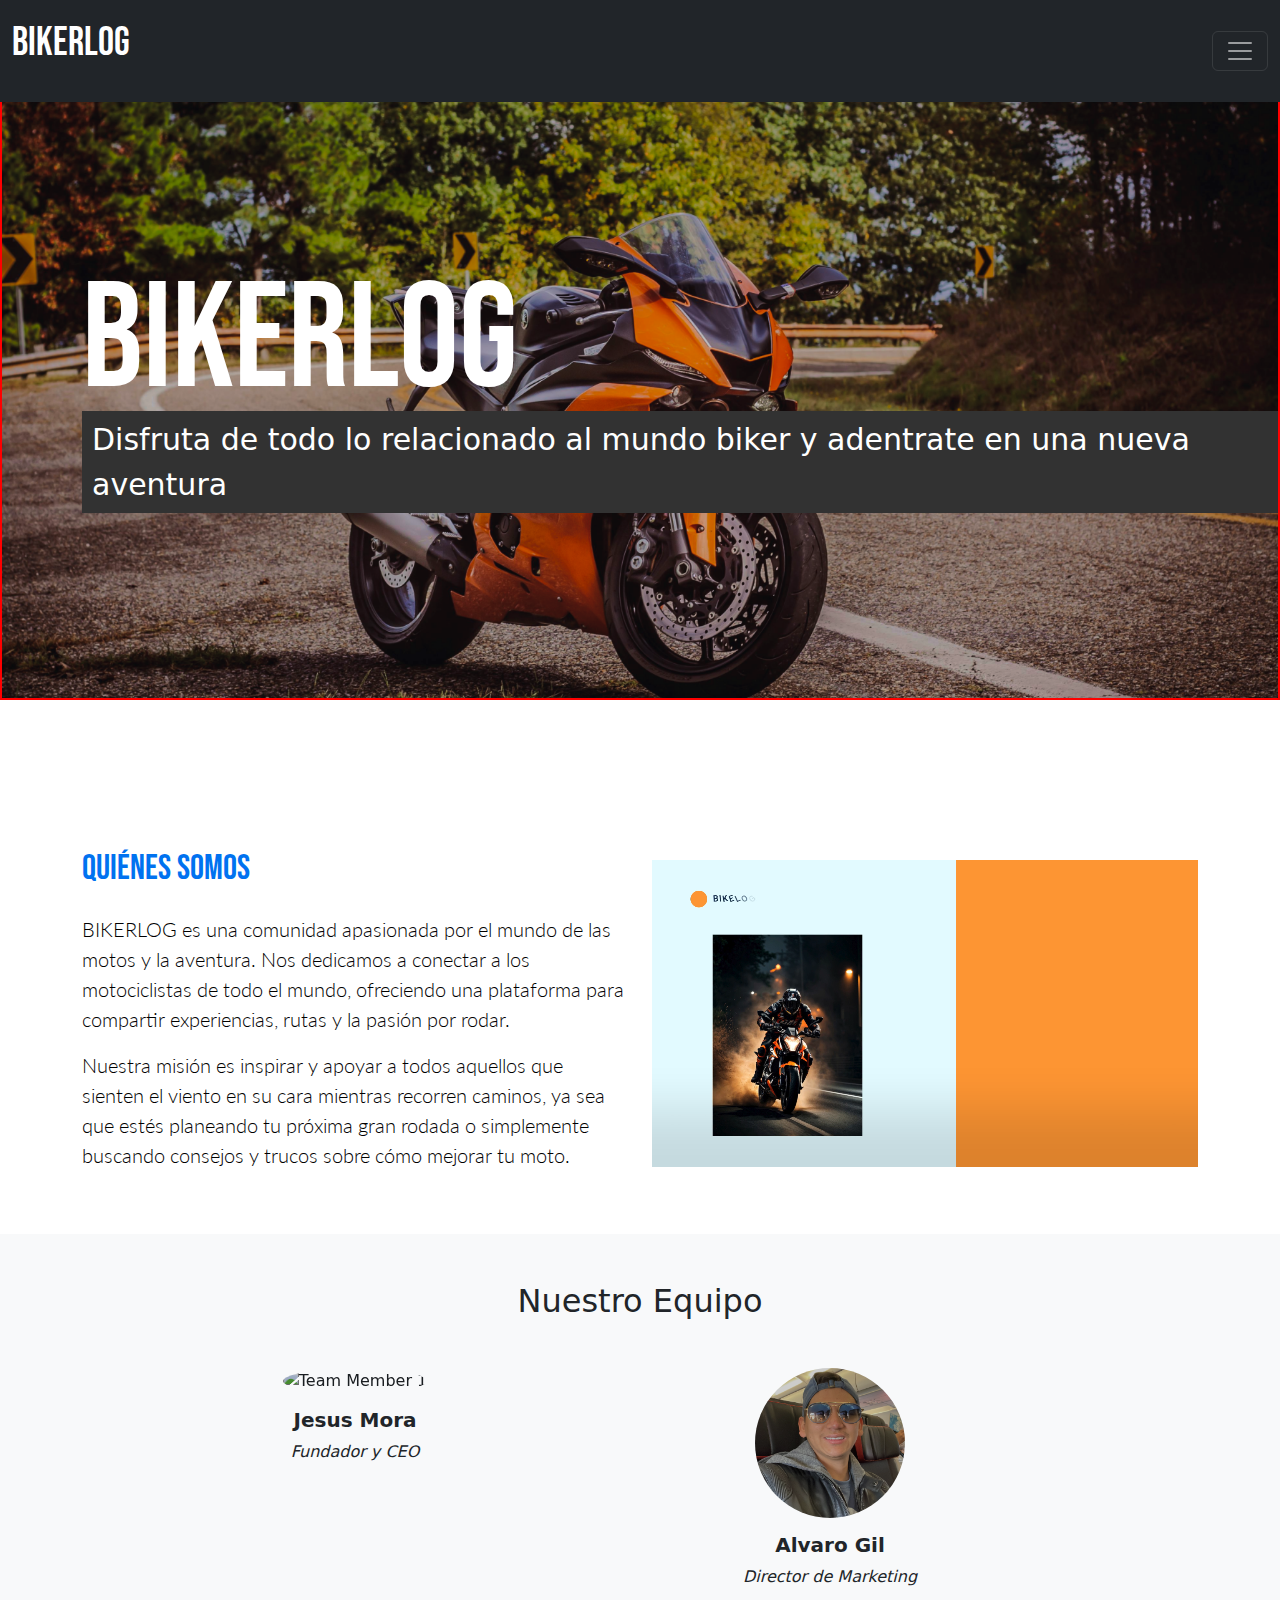
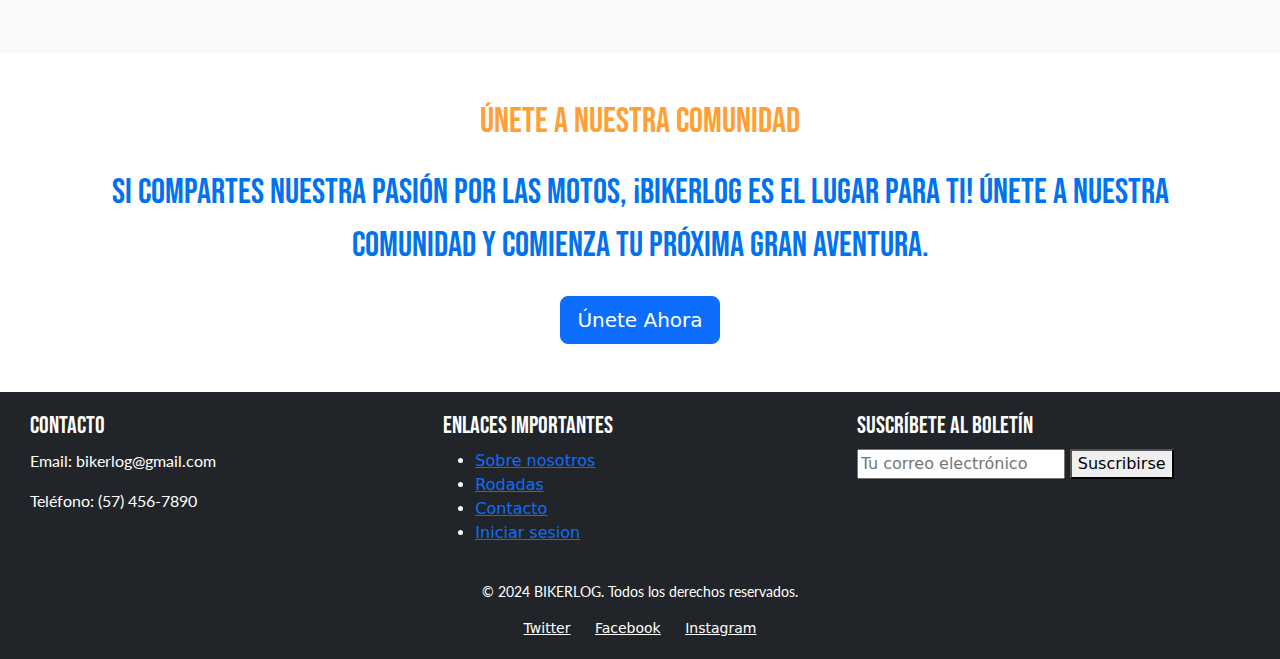
==== commit 2808641c: "anadi favicon" ====
--- a/pages/aboutUs.html
+++ b/pages/aboutUs.html
@@ -5,8 +5,9 @@
     <meta name="viewport" content="width=device-width, initial-scale=1.0">
     <title>About Us - BIKERLOG</title>
     <link href="https://cdn.jsdelivr.net/npm/bootstrap@5.3.3/dist/css/bootstrap.min.css" rel="stylesheet" integrity="sha384-QWTKZyjpPEjISv5WaRU9OFeRpok6YctnYmDr5pNlyT2bRjXh0JMhjY6hW+ALEwIH" crossorigin="anonymous">
-   <link rel="stylesheet" href="../styles/aboutUs.css">
-  
+    <link rel="shortcut icon" href="./assets/logo-removebg-preview (1).png" type="image/x-icon">
+
+    <link rel="stylesheet" href="../styles/aboutUs.css">
    <link href="https://cdn.jsdelivr.net/npm/bootstrap@5.3.3/dist/css/bootstrap.min.css" rel="stylesheet" integrity="sha384-QWTKZyjpPEjISv5WaRU9OFeRpok6YctnYmDr5pNlyT2bRjXh0JMhjY6hW+ALEwIH" crossorigin="anonymous">
    <link href="https://stackpath.bootstrapcdn.com/bootstrap/5.3.0/css/bootstrap.min.css" rel="stylesheet">
    <link href="https://cdn.jsdelivr.net/npm/bootstrap@5.3.3/dist/css/bootstrap.min.css" rel="stylesheet" integrity="sha384-QWTKZyjpPEjISv5WaRU9OFeRpok6YctnYmDr5pNlyT2bRjXh0JMhjY6hW+ALEwIH" crossorigin="anonymous">
@@ -42,9 +43,6 @@
                     </li>
                     <li class="nav-item">
                         <a class="nav-link" href="./aboutUs.html">Sobre Nosotros</a>
-                    </li>
-                    <li class="nav-item">
-                        <a class="nav-link" href="/pages/loginAdmin.html">Iniciar Sesión</a>
                     </li>
                     <!-- <li class="nav-item dropdown">
                       <a class="nav-link dropdown-toggle" href="#" role="button" data-bs-toggle="dropdown" aria-expanded="false">
@@ -106,15 +104,15 @@
             <div class="row text-center">
                 <!-- Miembro del equipo 1 -->
                 <div class="col-md-6 team-member">
-                    <img src="/assets/New github image.jpg" alt="Team Member 1">
-                    <h5>Jesús Morán</h5>
-                    <p>Scrum Master & Developer</p>
+                    <img src="https://via.placeholder.com/150" alt="Team Member 1">
+                    <h5>Jesus Mora</h5>
+                    <p>Fundador y CEO</p>
                 </div>
                 <!-- Miembro del equipo 2 -->
                 <div class="col-md-4 team-member">
                     <img src="../assets/8C8E439C-3A99-4916-8226-2C6E57E759D5.JPG" alt="Team Member 2">
                     <h5>Alvaro Gil</h5>
-                    <p>Developer</p>
+                    <p>Director de Marketing</p>
                 </div>
             </div>
         </div>
--- a/styles/aboutUs.css
+++ b/styles/aboutUs.css
@@ -75,6 +75,7 @@
     border: none;
     background-color: #FF9F34;
     color: #333333;
+    text-decoration: none;
 }
 
 .banner-section button:hover{
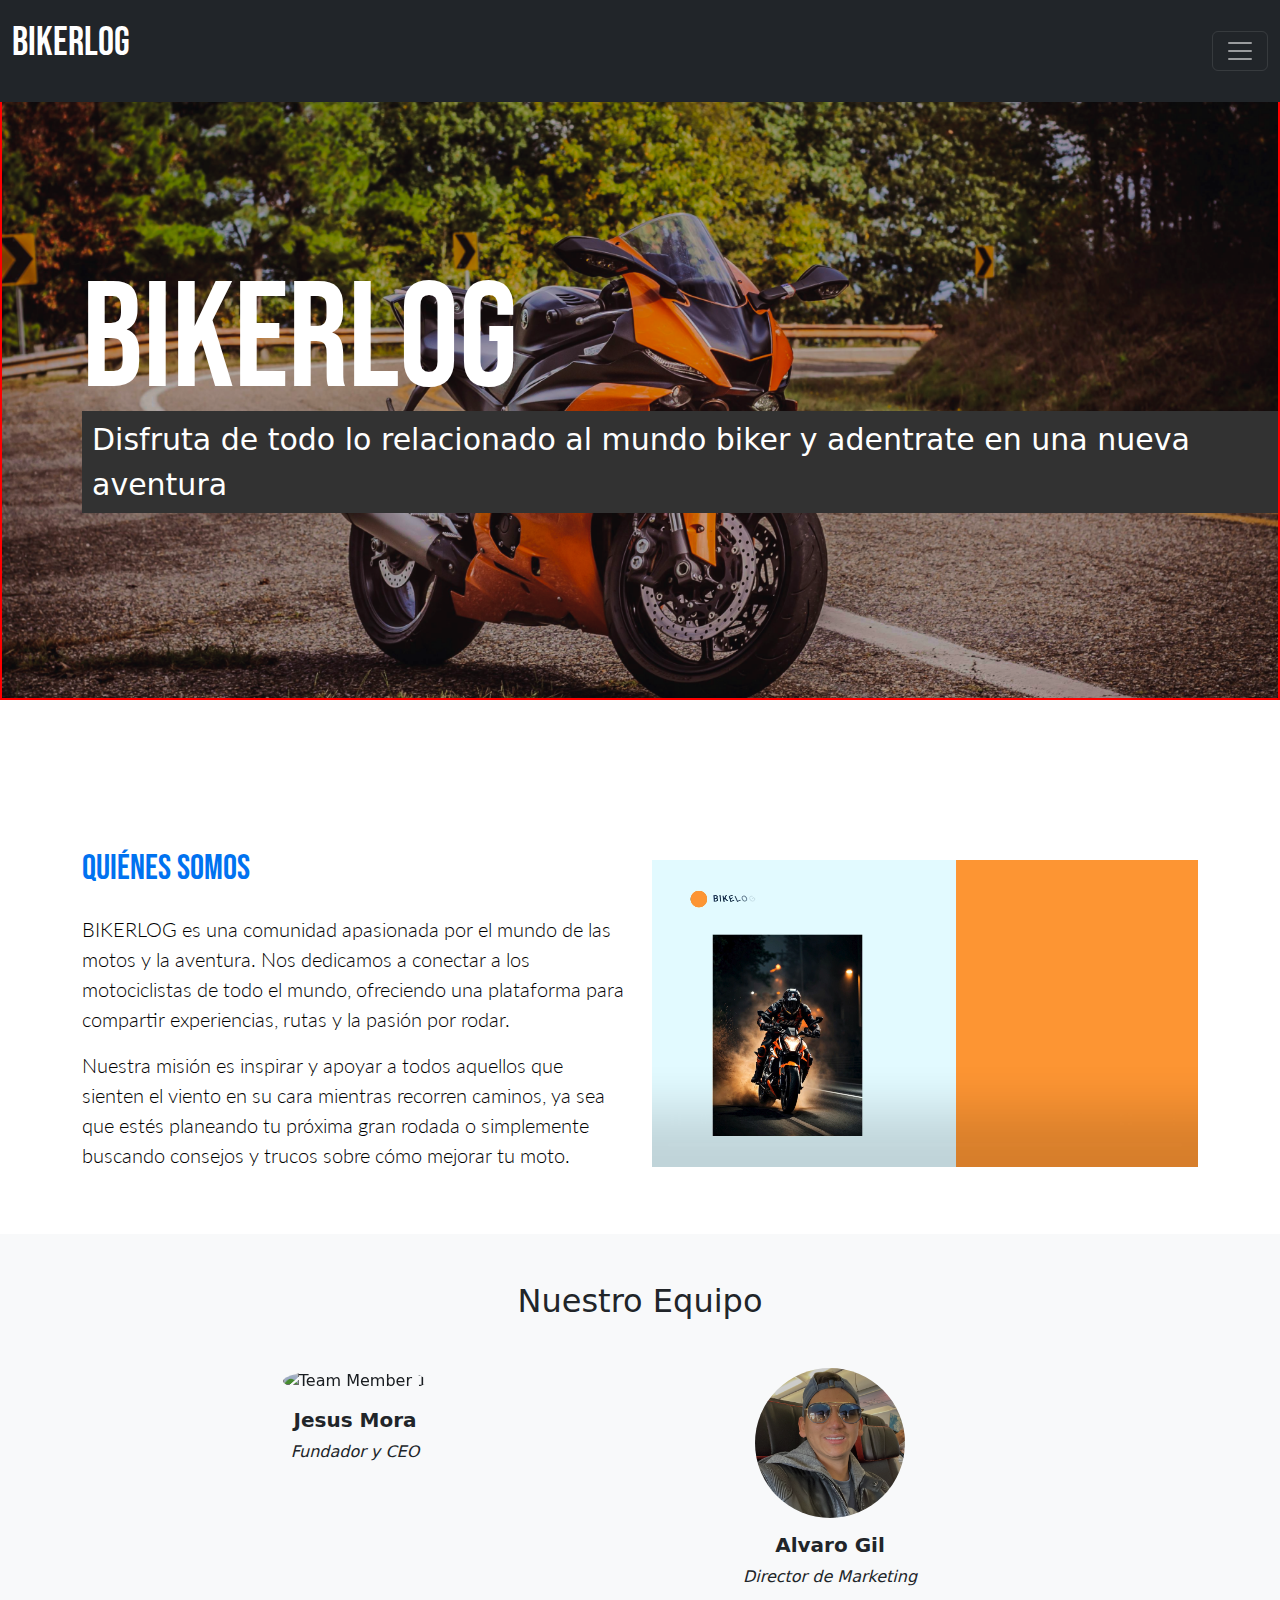
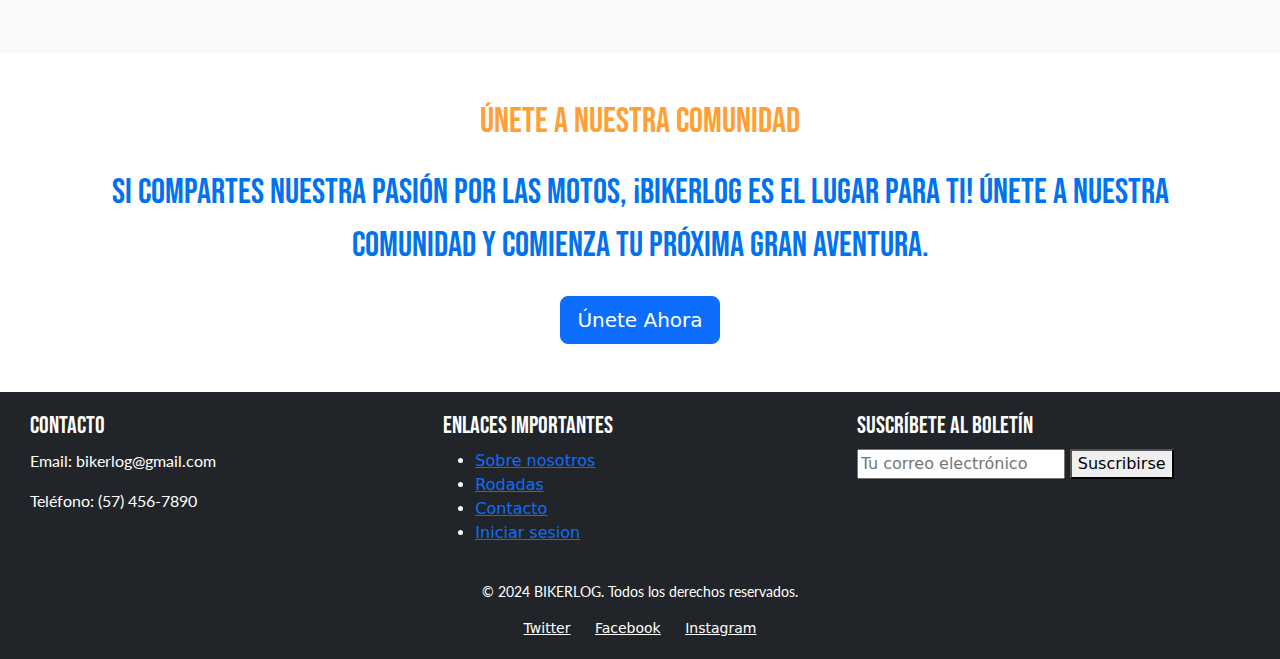
==== commit 395cfa28: "correcion favicon" ====
--- a/pages/aboutUs.html
+++ b/pages/aboutUs.html
@@ -5,7 +5,7 @@
     <meta name="viewport" content="width=device-width, initial-scale=1.0">
     <title>About Us - BIKERLOG</title>
     <link href="https://cdn.jsdelivr.net/npm/bootstrap@5.3.3/dist/css/bootstrap.min.css" rel="stylesheet" integrity="sha384-QWTKZyjpPEjISv5WaRU9OFeRpok6YctnYmDr5pNlyT2bRjXh0JMhjY6hW+ALEwIH" crossorigin="anonymous">
-    <link rel="shortcut icon" href="./assets/logo-removebg-preview (1).png" type="image/x-icon">
+    <link rel="shortcut icon" href="../assets/logo-removebg-preview (1).png" type="image/x-icon">
 
     <link rel="stylesheet" href="../styles/aboutUs.css">
    <link href="https://cdn.jsdelivr.net/npm/bootstrap@5.3.3/dist/css/bootstrap.min.css" rel="stylesheet" integrity="sha384-QWTKZyjpPEjISv5WaRU9OFeRpok6YctnYmDr5pNlyT2bRjXh0JMhjY6hW+ALEwIH" crossorigin="anonymous">
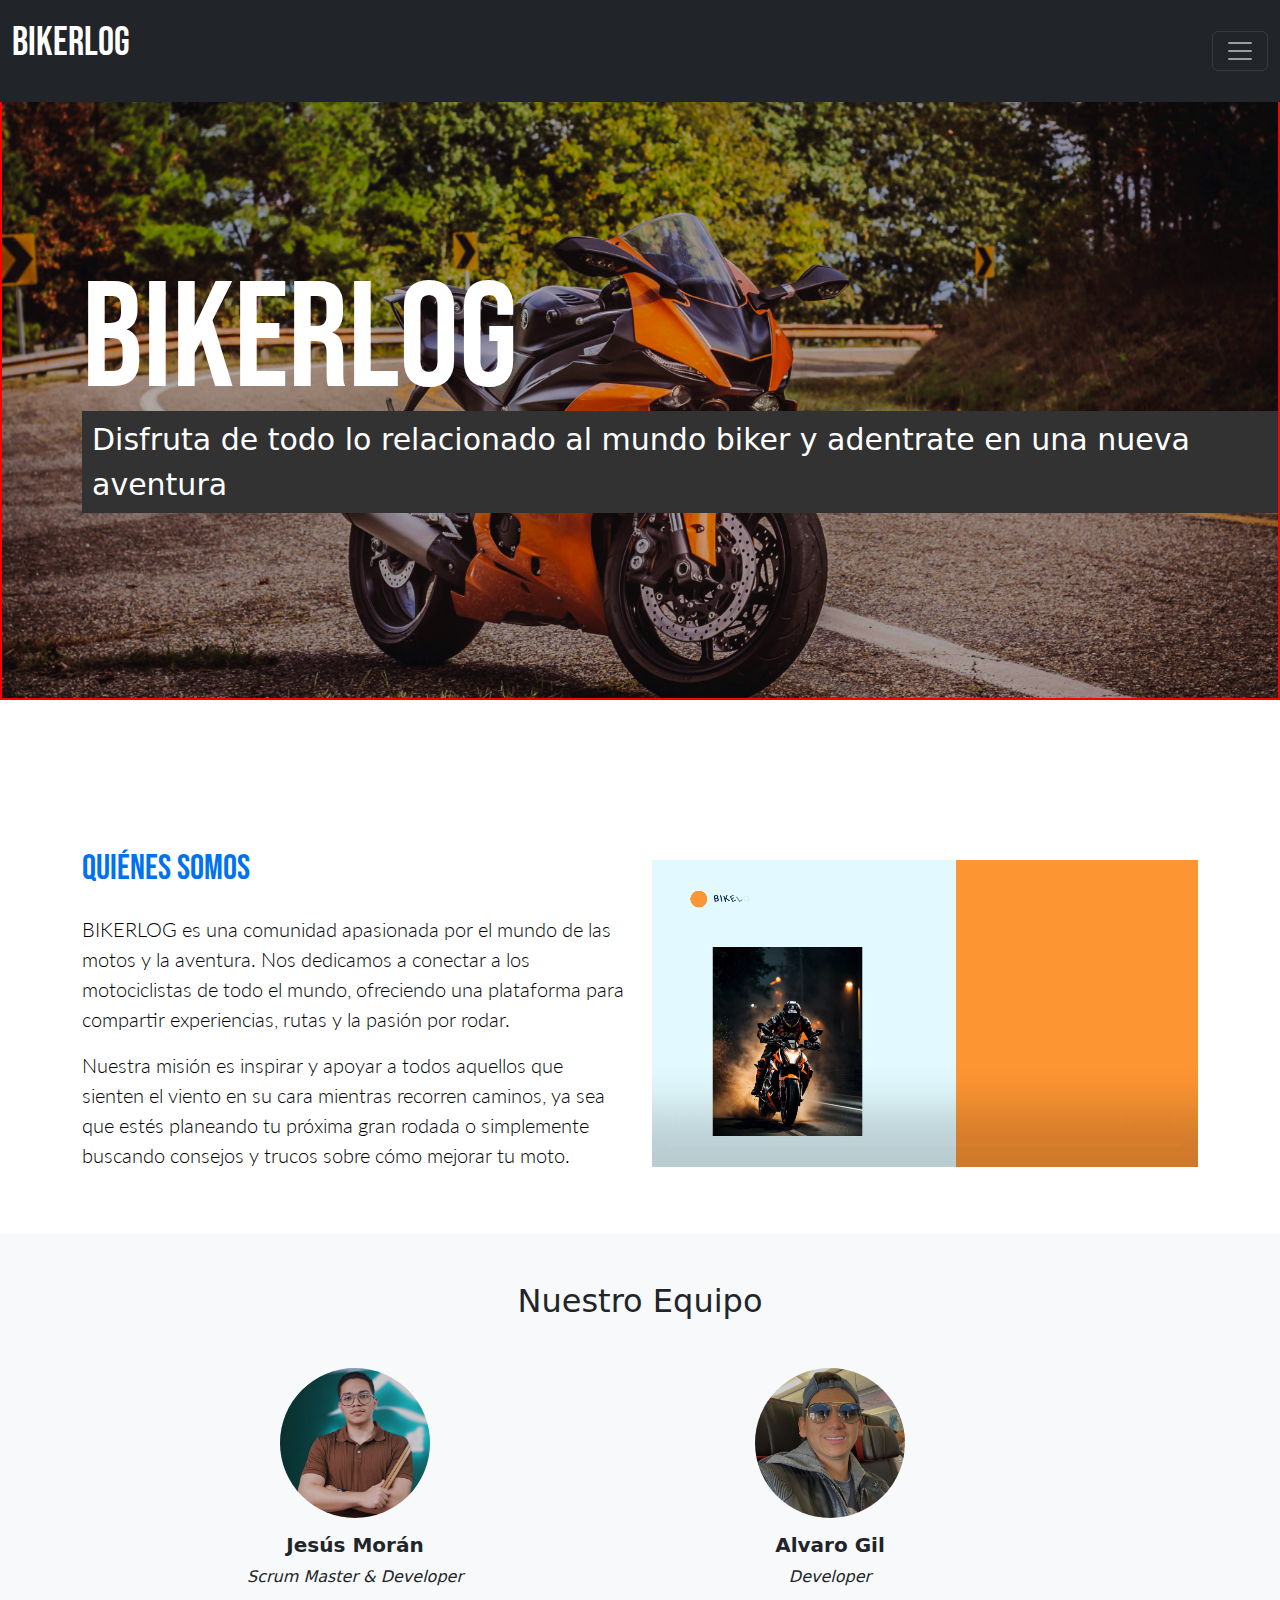
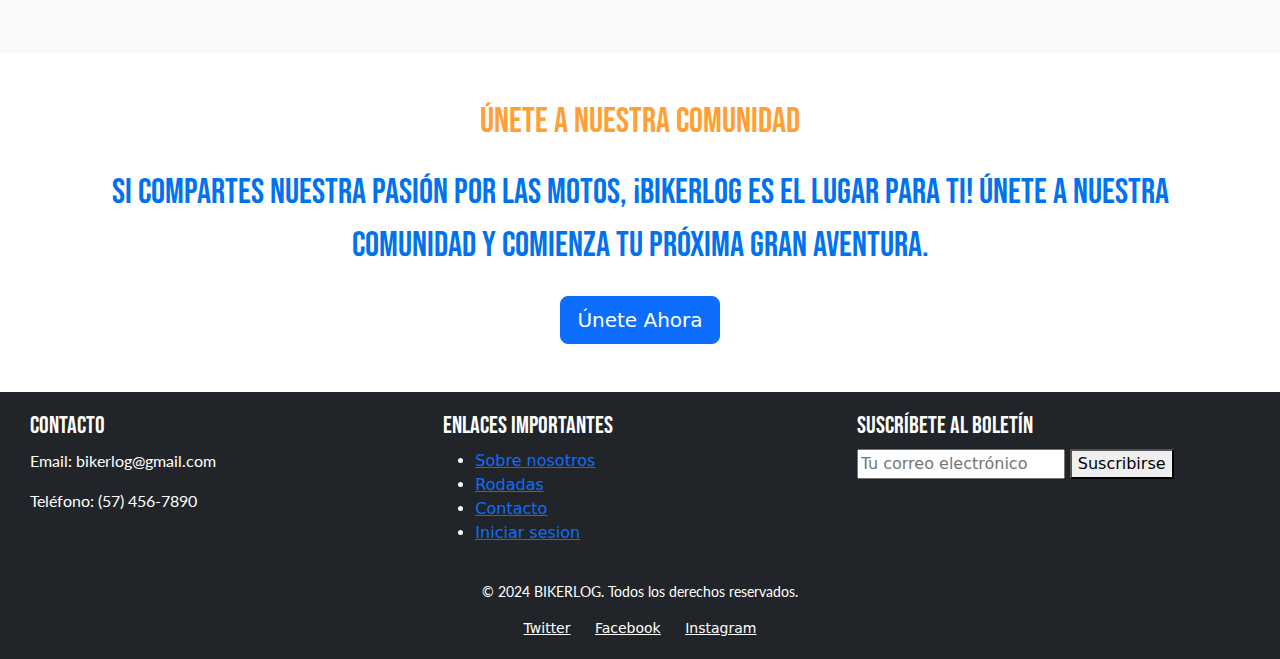
==== commit 28170a3c: "Merge branch 'ISSUES-general-jesus' into resolve-conflicts" ====
--- a/pages/aboutUs.html
+++ b/pages/aboutUs.html
@@ -43,6 +43,9 @@
                     </li>
                     <li class="nav-item">
                         <a class="nav-link" href="./aboutUs.html">Sobre Nosotros</a>
+                    </li>
+                    <li class="nav-item">
+                        <a class="nav-link" href="/pages/loginAdmin.html">Iniciar Sesión</a>
                     </li>
                     <!-- <li class="nav-item dropdown">
                       <a class="nav-link dropdown-toggle" href="#" role="button" data-bs-toggle="dropdown" aria-expanded="false">
@@ -104,15 +107,15 @@
             <div class="row text-center">
                 <!-- Miembro del equipo 1 -->
                 <div class="col-md-6 team-member">
-                    <img src="https://via.placeholder.com/150" alt="Team Member 1">
-                    <h5>Jesus Mora</h5>
-                    <p>Fundador y CEO</p>
+                    <img src="/assets/New github image.jpg" alt="Team Member 1">
+                    <h5>Jesús Morán</h5>
+                    <p>Scrum Master & Developer</p>
                 </div>
                 <!-- Miembro del equipo 2 -->
                 <div class="col-md-4 team-member">
                     <img src="../assets/8C8E439C-3A99-4916-8226-2C6E57E759D5.JPG" alt="Team Member 2">
                     <h5>Alvaro Gil</h5>
-                    <p>Director de Marketing</p>
+                    <p>Developer</p>
                 </div>
             </div>
         </div>
